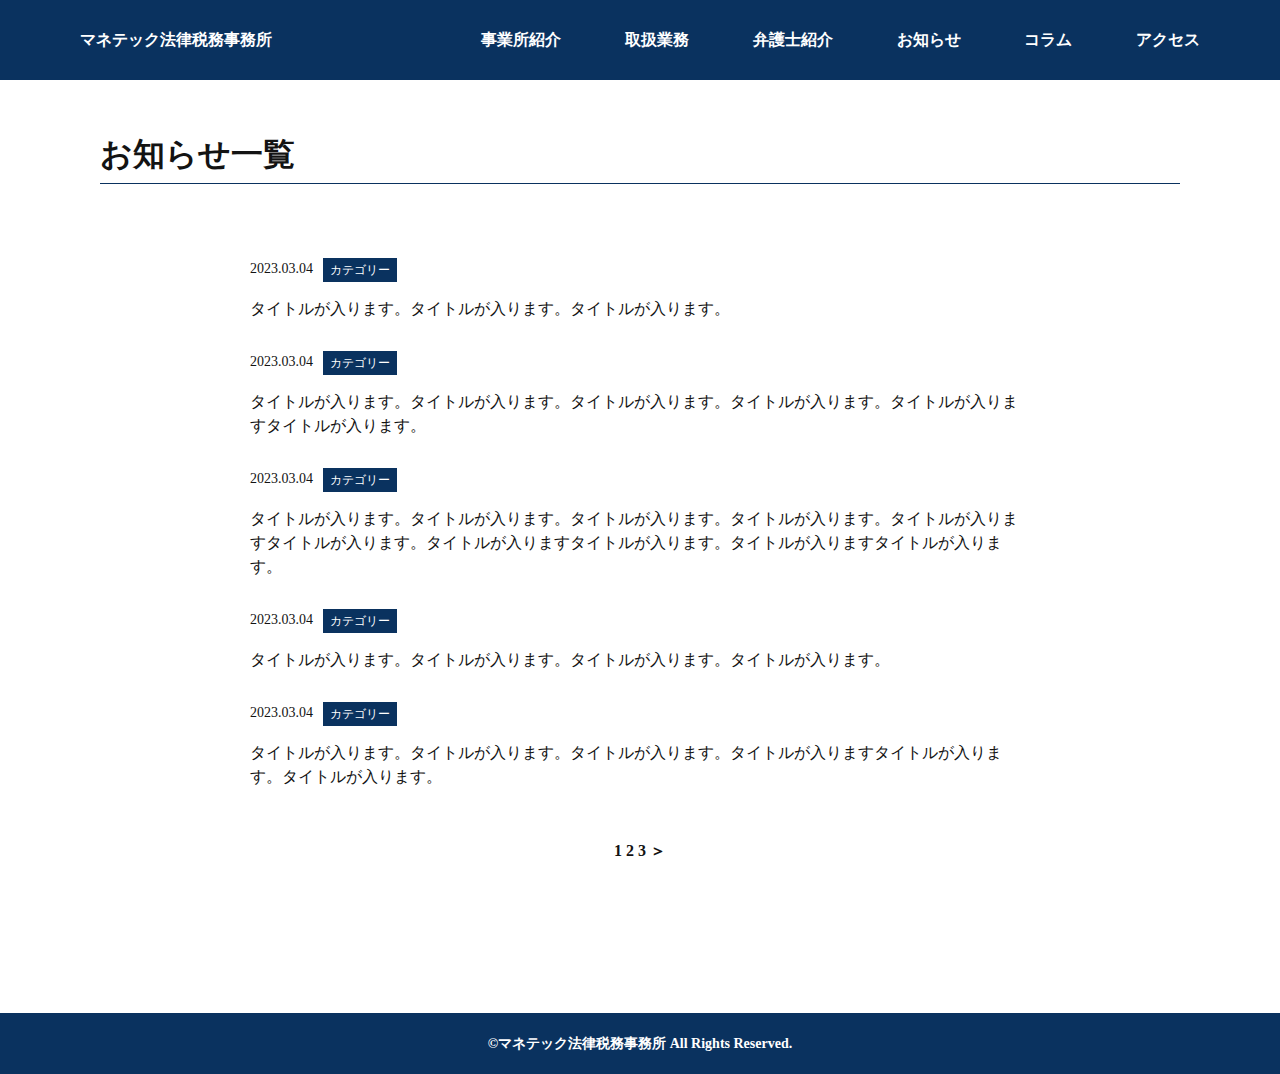
==== column-archive.html @ 5e1b0d04 "2024.05.03" ====
<!DOCTYPE html>
<html lang="ja">

<head>
  <meta charset="UTF-8">
  <meta name="viewport" content="width=device-width, initial-scale=1.0">
  <meta name="robots" content="noindex,nofollow">

  <!-- Primary Meta Tags -->
  <title>タイトル入れる</title>
  <meta name="title" content="タイトル入れる" />
  <meta name="description" content="デスクリプション入れる" />

  <!-- Graph / Facebook -->
  <meta property="og:type" content="website" />
  <meta property="og:url" content="URL入れる" />
  <meta property="og:title" content="タイトル入れる" />
  <meta property="og:description" content="デスクリプション入れる" />
  <meta property="og:image" content="OGP画像入れる" />

  <!-- Twitter -->
  <meta property="twitter:card" content="summary_large_image" />
  <meta property="twitter:url" content="URL入れる" />
  <meta property="twitter:title" content="タイトル入れる" />
  <meta property="twitter:description" content="デスクリプション入れる" />
  <meta property="twitter:image" content="OGP画像入れる" />

  <!-- Meta Tags Generated with https://metatags.io -->

  <link rel="stylesheet" href="css/style.css">
  <link rel="stylesheet" href="css/reset.css">
  <link rel="preconnect" href="https://fonts.googleapis.com">
  <link rel="preconnect" href="https://fonts.gstatic.com" crossorigin>
  <link href="https://fonts.googleapis.com/css2?family=Noto+Sans+JP:wght@400;500;700;900&display=swap" rel="stylesheet">
  <link href="https://fonts.googleapis.com/css2?family=Noto+Sans:ital,wght@0,100..900;1,100..900&display=swap"
    rel="stylesheet">
  <link href="https://fonts.googleapis.com/css2?family=Anton&display=swap" rel="stylesheet">
  <link rel="icon" type="image/ico" href="image/favicon.ico">
  <link rel="apple-touch-icon" href="image/apple-touch-icon.png" sizes="180x180">
  <link rel="icon" type="image/png" href="image/android-chrome.png" sizes="192x192">
  <link rel="canonical" href="">
  <script src="https://yubinbango.github.io/yubinbango/yubinbango.js" charset="UTF-8"></script>

</head>


<body>

  <header class="header top__header">
    <div class="header__inner">
      <a href="index.html">マネテック法律税務事務所</a>

      <nav class="nav header__nav">
        <ul class="nav__lists header__lists">
          <li class="nav__item header__item"><a href="office.html">事業所紹介</a></li>
          <li class="nav__item header__item"><a href="service.html">取扱業務</a></li>
          <li class="nav__item header__item"><a href="introduce.html">弁護士紹介</a></li>
          <li class="nav__item header__item"><a href="news-archive.html">お知らせ</a></li>
          <li class="nav__item header__item"><a href="column-archive.html">コラム</a></li>
          <li class="nav__item header__item"><a href="#access">アクセス</a></li>
          
          <!-- /.header-list -->
        </ul>
        <!-- /.header-lists -->
      </nav>

      <div class="sp__header__toggle">
        <span></span>
        <span></span>
        <span></span>
        <!-- /.header__toggle-line -->
      </div>
      <!-- /.header__toggle -->

      <div id="sp__header__modal" class="sp__header__modal">
        <div class="sp__header__bg js__sp__header__close"></div>
        <div class="sp__header__modal__inner">
          <nav class="sp__header__nav">
            <ul class="nav__lists header__lists">
              <li class="nav__item header__item"><a href="about-us.html">私たちについて</a></li>
              <li class="nav__item header__item"><a href="service.html">サービス</a></li>
              <li class="nav__item header__item"><a href="news-archive.html">お知らせ</a></li>
              <li class="nav__item header__item"><a href="contact.html">お問い合わせ</a></li>
              <!-- /.header-list -->
            </ul>
          </nav>
          <!-- /.sp__header__nav -->

        </div>
        <!-- /.sp__header__modal_inner -->
      </div>
      <!-- /.sp__header__modal -->
    </div>
  </header>
  <!-- /.header -->

  <div class="page__title">
    <div class="container">
      <div class="page__title__box">
        <h2>お知らせ一覧</h2>
      </div>
    </div>
    <!-- /.container -->
  </div>
  <!-- /.page__title -->

  <section class="news-archive">
    <div class="container">
      <div class="news__post-lists">
        <a class="news-archive__post-item" href="news-detail.html">
          <div class="post__info">
            <time datetime="2023-03-04">2023.03.04</time>
            <p class="post__category">カテゴリー</p>
          </div>
          <div class="post">
            <p class="post__title">タイトルが入ります。タイトルが入ります。タイトルが入ります。</p>
          </div>
          <!-- /.post-box -->
        </a>
        <a class="news-archive__post-item" href="news-detail.html">
          <div class="post__info">
            <time datetime="2023-03-04">2023.03.04</time>
            <p class="post__category">カテゴリー</p>
          </div>
          <div class="post">
            <p class="post__title">タイトルが入ります。タイトルが入ります。タイトルが入ります。タイトルが入ります。タイトルが入りますタイトルが入ります。</p>
          </div>
          <!-- /.post-box -->
        </a>
        <a class="news-archive__post-item" href="news-detail.html">
          <div class="post__info">
            <time datetime="2023-03-04">2023.03.04</time>
            <p class="post__category">カテゴリー</p>
          </div>
          <div class="post">
            <p class="post__title">タイトルが入ります。タイトルが入ります。タイトルが入ります。タイトルが入ります。タイトルが入りますタイトルが入ります。タイトルが入りますタイトルが入ります。タイトルが入りますタイトルが入ります。</p>
          </div>
          <!-- /.post-box -->
        </a>
        <a class="news-archive__post-item" href="news-detail.html">
          <div class="post__info">
            <time datetime="2023-03-04">2023.03.04</time>
            <p class="post__category">カテゴリー</p>
          </div>
          <div class="post">
            <p class="post__title">タイトルが入ります。タイトルが入ります。タイトルが入ります。タイトルが入ります。</p>
          </div>
          <!-- /.post-box -->
        </a>
        <a class="news-archive__post-item" href="news-detail.html">
          <div class="post__info">
            <time datetime="2023-03-04">2023.03.04</time>
            <p class="post__category">カテゴリー</p>
          </div>
          <div class="post">
            <p class="post__title">タイトルが入ります。タイトルが入ります。タイトルが入ります。タイトルが入りますタイトルが入ります。タイトルが入ります。</p>
          </div>
          <!-- /.post-box -->
        </a>
      </div>
      <!-- /.news__post-lists -->
      <div class="pagination">

        <a class="pagination__pager pagination__current" href="">1</a>
        <!-- /.pagination__pager -->

        <a class="pagination__pager" href="">2</a>
        <!-- /.pagination__pager -->

        <a class="pagination__pager" href="">3</a>
        <!-- /.pagination__pager -->

        <a class="pagination__next is-active" href="">
          ＞
        </a>

      </div>
      <!-- /.pagination -->
    </div>
    <!-- /.container -->
  </section>



  <footer class="footer">
    <div class="container">
      <div class="copy">
        <h1>&copy;マネテック法律税務事務所 All Rights Reserved.</h1>
      </div>
      <!-- /.copy -->
    </div>

  </footer>
  <!-- /.footer -->

  <script src="js/script.js"></script>

</body>

</html>
---- css/style.css ----
@charset "UTF-8";
body {
  color: #131313;
  background-color: #FFF;
  font-family: "Noto Serif JP", serif;
  font-weight: 700;
  line-height: 1.5;
  position: relative;
}

.container {
  height: 100%;
  margin: 0 auto;
  max-width: 1080px;
  width: 100%;
}

h2 {
  font-size: 32px;
}

h3 {
  font-size: 24px;
}

p {
  font-weight: 400;
  line-height: 1.5;
}

.section__title {
  text-align: center;
  position: relative;
}

.section__title h2 {
  color: #0A325F;
}

.section__title::after {
  content: "";
  display: block;
  width: 60px;
  height: 1px;
  background-color: #0A325F;
  position: absolute;
  top: calc(100% + 5px);
  left: 50%;
  transform: translateX(-50%);
}

time {
  font-weight: 400;
  font-size: 14px;
  color: #131313;
}

img {
  height: 100%;
  -o-object-fit: cover;
  object-fit: cover;
  width: 100%;
}

/* ヘッダー */
.header {
  background-color: #0A325F;
  height: 80px;
  padding: 0 80px;
  width: 100%;
}
.header__inner a {
  color: #FFF;
}

.nav {
  height: 100%;
}

.header__inner,
.footer__inner {
  align-items: center;
  display: flex;
  height: 100%;
  justify-content: space-between;
  margin: 0 auto;
  width: 100%;
}

.nav__lists {
  align-items: center;
  display: flex;
  gap: 4.98vw;
  height: 100%;
}

.nav__item a {
  font-size: 16px;
  font-weight: 900;
}

.sp__header__toggle {
  display: none;
}

.sp__header__modal {
  background-color: rgba(255, 255, 255, 0.9);
  display: none;
  height: 100vh;
  left: 0;
  position: absolute;
  top: 0;
  width: 100vw;
}

.fv {
  align-items: center;
  background-image: url(../assets/img/FV.png);
  background-position: center;
  background-repeat: no-repeat;
  background-size: cover;
  display: flex;
  height: 35.29vw;
  min-height: 480px;
  position: relative;
  width: 100%;
}

.fv__title {
  width: 100%;
  max-width: 780px;
  color: #0A325F;
  font-size: clamp(3.5rem, 5.86vw, 5rem);
  writing-mode: vertical-lr;
  margin: 0 auto;
}

.top__news {
  background-color: #E8E8E8;
  padding-top: 80px;
  padding-bottom: 80px;
}

.news__post-lists {
  max-width: 780px;
  margin: 50px auto 0;
}

.news__post-lists a {
  display: flex;
  align-items: center;
  gap: 30px;
  margin-bottom: 30px;
}

.news__post-lists a:last-child {
  margin-bottom: 0;
}

.btn {
  width: 380px;
  text-align: center;
  margin: 50px auto 0;
  transition: 0.2s;
}

.btn a {
  display: block;
  width: 100%;
  height: 100%;
  font-size: 20px;
  padding-top: 27px;
  padding-bottom: 27px;
}

.more__btn {
  background-color: #fff;
  border: 1px solid #0A325F;
}
.more__btn:hover {
  background-color: #0A325F;
  color: #FFF;
}

.greeting {
  margin-top: 100px;
}

.top__greeting__contents {
  display: flex;
  justify-content: center;
  align-items: flex-end;
  gap: 68px;
  margin-top: 50px;
}

.top__greeting__text-box {
  width: 52.7777777778%;
  background-color: #E8E8E8;
  padding: 30px 90px 30px 50px;
}

.top__greeting__text-box p {
  line-height: 1.5;
  margin-top: 15px;
  margin-bottom: 20px;
}

.top__greeting__img {
  width: 27.037037037%;
  height: 331px;
}

.signature {
  text-align: right;
}

.top__service {
  margin-top: 100px;
}
.top__service__contents {
  display: flex;
  justify-content: space-between;
  margin-top: 50px;
}
.top__service__content {
  width: 30.1851851852%;
}
.top__service__img {
  width: 100%;
  height: 187px;
}
.top__service__text-box {
  background-color: #0A325F;
  color: #FFF;
  padding: 30px 35px;
}

.access {
  margin-top: 150px;
  margin-bottom: 100px;
}
.access__contents {
  display: flex;
  justify-content: center;
  gap: 50px;
  margin-top: 80px;
}
.access__text-box h3 {
  margin-bottom: 25px;
}
.access__text-box dl {
  margin-bottom: 25px;
}
.access__text-box dl:last-child {
  margin-bottom: 0;
}

.footer {
  background-color: #0A325F;
}

.copy {
  padding-top: 20px;
  padding-bottom: 20px;
  text-align: center;
}

.copy h1 {
  color: #FFF;
  font-size: 14px;
}

.page__title {
  margin-top: 50px;
}
.page__title__box {
  position: relative;
}
.page__title__box::after {
  content: "";
  display: block;
  max-width: 1080px;
  width: 100%;
  height: 1px;
  background-color: #0A325F;
  margin-top: 5px;
  position: absolute;
  top: 100%;
  left: 0;
  -webkit-animation: scrollRight 2s ease-in-out;
          animation: scrollRight 2s ease-in-out;
}

@-webkit-keyframes scrollRight {
  0% {
    transform-origin: left;
    transform: scaleX(0);
  }
  100% {
    transform-origin: left;
    transform: scaleX(1);
  }
}

@keyframes scrollRight {
  0% {
    transform-origin: left;
    transform: scaleX(0);
  }
  100% {
    transform-origin: left;
    transform: scaleX(1);
  }
}
.service {
  margin-top: 80px;
  margin-bottom: 150px;
}
.service__box {
  display: flex;
  align-items: center;
  justify-content: space-between;
  margin-bottom: 100px;
}
.service__box:nth-child(2n) {
  flex-direction: row-reverse;
}
.service__box:last-child {
  margin-bottom: 0;
}
.service__box__text-box {
  width: 64.8148148148%;
}
.service__box__text-box h3 {
  margin-bottom: 15px;
}
.service__box__img {
  width: 31.7592592593%;
}

.news-archive {
  margin-top: 80px;
  margin-bottom: 150px;
}

.news__post-lists .news-archive__post-item {
  flex-direction: column;
  align-items: flex-start;
  gap: 15px;
}

.post__info {
  display: flex;
  gap: 10px;
}

.post__category {
  display: inline-block;
  color: #FFF;
  background-color: #0A325F;
  font-size: 12px;
  padding: 3px 7px;
}

.pagination {
  text-align: center;
  margin-top: 50px;
}
/*# sourceMappingURL=style.css.map */
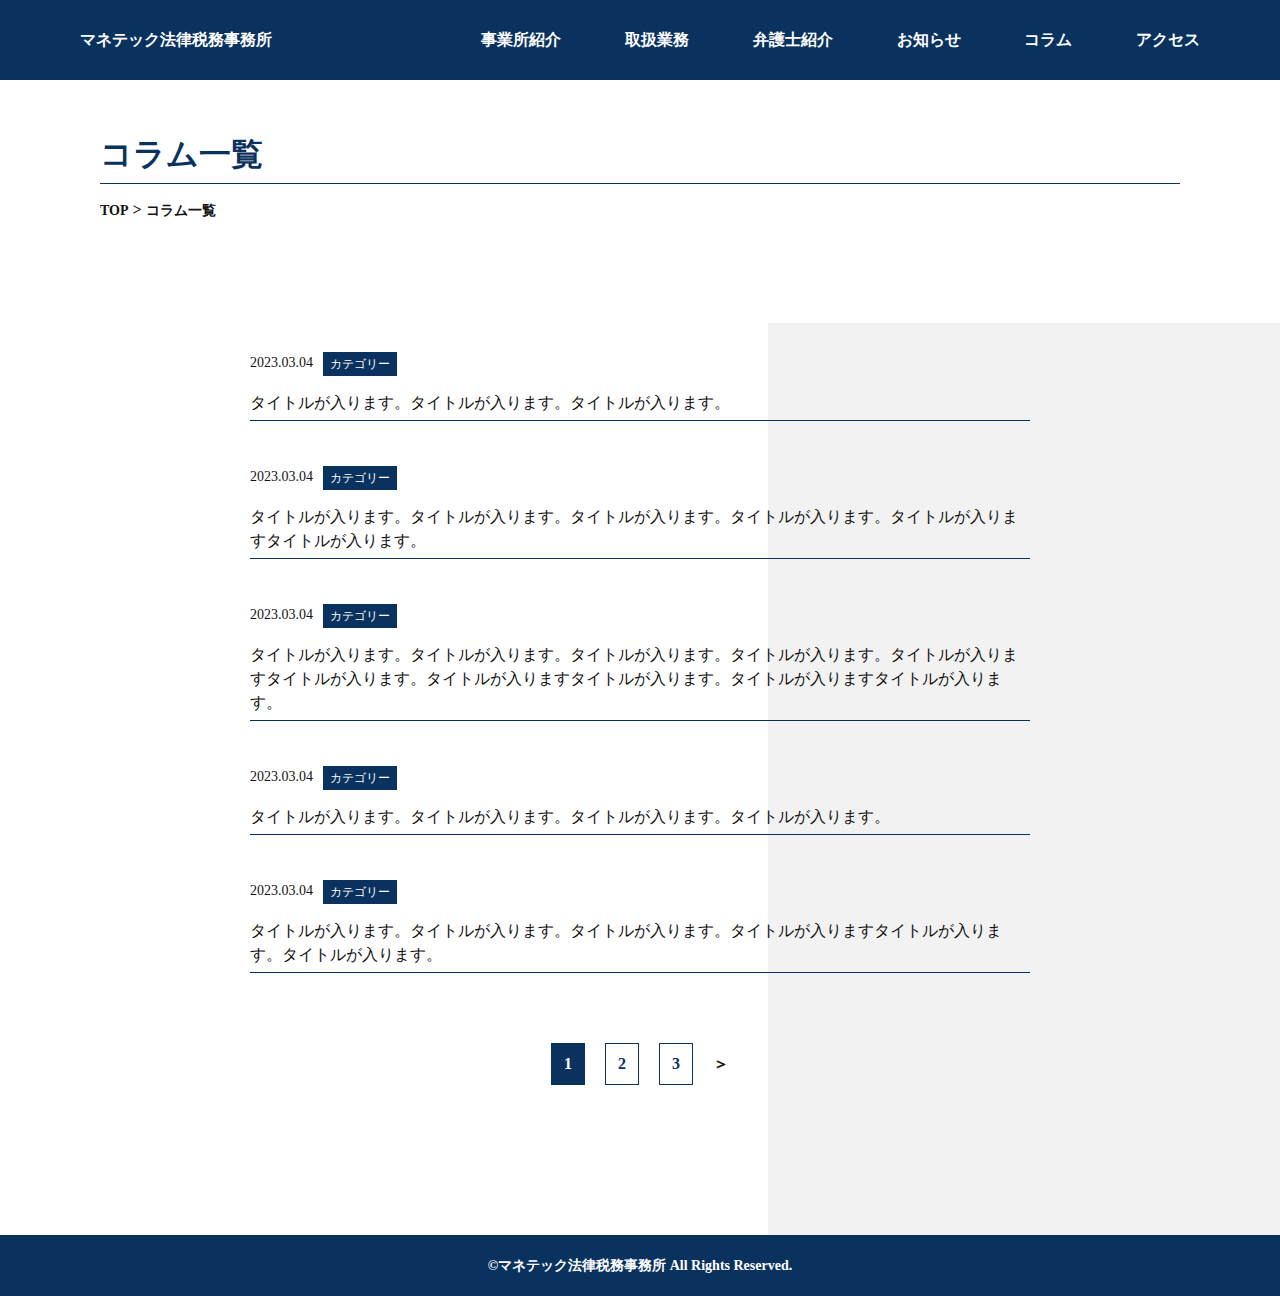
==== commit 8cc5f8ed: "2024.0505" ====
--- a/column-archive.html
+++ b/column-archive.html
@@ -97,17 +97,23 @@
   <div class="page__title">
     <div class="container">
       <div class="page__title__box">
-        <h2>お知らせ一覧</h2>
-      </div>
+        <h2>コラム一覧</h2>
+      </div>
+      <div class="breadcrumb">
+        <a href="index.html">TOP</a>
+        >
+        <a href="">コラム一覧</a>
+      </div>
+      <!-- /.breadcrumb -->
     </div>
     <!-- /.container -->
   </div>
   <!-- /.page__title -->
 
-  <section class="news-archive">
+  <section class="column-archive">
     <div class="container">
-      <div class="news__post-lists">
-        <a class="news-archive__post-item" href="news-detail.html">
+      <div class="column__post-lists">
+        <a class="column-archive__post-item" href="column-detail.html">
           <div class="post__info">
             <time datetime="2023-03-04">2023.03.04</time>
             <p class="post__category">カテゴリー</p>
@@ -117,7 +123,7 @@
           </div>
           <!-- /.post-box -->
         </a>
-        <a class="news-archive__post-item" href="news-detail.html">
+        <a class="column-archive__post-item" href="column-detail.html">
           <div class="post__info">
             <time datetime="2023-03-04">2023.03.04</time>
             <p class="post__category">カテゴリー</p>
@@ -127,7 +133,7 @@
           </div>
           <!-- /.post-box -->
         </a>
-        <a class="news-archive__post-item" href="news-detail.html">
+        <a class="column-archive__post-item" href="column-detail.html">
           <div class="post__info">
             <time datetime="2023-03-04">2023.03.04</time>
             <p class="post__category">カテゴリー</p>
@@ -137,7 +143,7 @@
           </div>
           <!-- /.post-box -->
         </a>
-        <a class="news-archive__post-item" href="news-detail.html">
+        <a class="column-archive__post-item" href="column-detail.html">
           <div class="post__info">
             <time datetime="2023-03-04">2023.03.04</time>
             <p class="post__category">カテゴリー</p>
@@ -147,7 +153,7 @@
           </div>
           <!-- /.post-box -->
         </a>
-        <a class="news-archive__post-item" href="news-detail.html">
+        <a class="column-archive__post-item" href="column-detail.html">
           <div class="post__info">
             <time datetime="2023-03-04">2023.03.04</time>
             <p class="post__category">カテゴリー</p>
@@ -158,7 +164,7 @@
           <!-- /.post-box -->
         </a>
       </div>
-      <!-- /.news__post-lists -->
+      <!-- /.column__post-lists -->
       <div class="pagination">
 
         <a class="pagination__pager pagination__current" href="">1</a>
--- a/css/style.css
+++ b/css/style.css
@@ -127,12 +127,16 @@
 }
 
 .fv__title {
-  width: 100%;
-  max-width: 780px;
+  display: inline-block;
   color: #0A325F;
   font-size: clamp(3.5rem, 5.86vw, 5rem);
-  writing-mode: vertical-lr;
-  margin: 0 auto;
+  background-color: rgba(255, 255, 255, 0.6);
+  font-family: "Zen Old Mincho", serif;
+  font-weight: 700;
+  padding: 10px 20px;
+  position: absolute;
+  top: 40%;
+  left: 21.4%;
 }
 
 .top__news {
@@ -150,7 +154,9 @@
   display: flex;
   align-items: center;
   gap: 30px;
-  margin-bottom: 30px;
+  border-bottom: 1px solid #0A325F;
+  padding-bottom: 5px;
+  margin-bottom: 45px;
 }
 
 .news__post-lists a:last-child {
@@ -220,10 +226,14 @@
 }
 .top__service__contents {
   display: flex;
-  justify-content: space-between;
+  justify-content: center;
+  flex-wrap: wrap;
+  gap: 50px;
   margin-top: 50px;
 }
 .top__service__content {
+  display: flex;
+  flex-direction: column;
   width: 30.1851851852%;
 }
 .top__service__img {
@@ -231,9 +241,15 @@
   height: 187px;
 }
 .top__service__text-box {
+  flex-grow: 1;
   background-color: #0A325F;
   color: #FFF;
   padding: 30px 35px;
+}
+.top__service__text-box h3 {
+  font-size: 20px;
+  font-weight: 700;
+  margin-bottom: 15px;
 }
 
 .access {
@@ -254,6 +270,24 @@
 }
 .access__text-box dl:last-child {
   margin-bottom: 0;
+}
+
+.top__contact {
+  background-color: #F2F2F2;
+  padding-top: 50px;
+  padding-bottom: 50px;
+  margin-bottom: 100px;
+}
+.top__contact__content {
+  text-align: center;
+  margin-top: 50px;
+}
+.top__contact__email {
+  display: inline-block;
+  background-color: #0A325F;
+  color: #fff;
+  padding: 30px 70px;
+  margin-top: 30px;
 }
 
 .footer {
@@ -290,6 +324,9 @@
   left: 0;
   -webkit-animation: scrollRight 2s ease-in-out;
           animation: scrollRight 2s ease-in-out;
+}
+.page__title__box h2 {
+  color: #0A325F;
 }
 
 @-webkit-keyframes scrollRight {
@@ -313,15 +350,22 @@
     transform: scaleX(1);
   }
 }
+.breadcrumb {
+  margin-top: 20px;
+}
+.breadcrumb a {
+  font-size: 14px;
+}
+
 .service {
-  margin-top: 80px;
-  margin-bottom: 150px;
+  padding-top: 80px;
+  padding-bottom: 150px;
 }
 .service__box {
   display: flex;
   align-items: center;
   justify-content: space-between;
-  margin-bottom: 100px;
+  margin-bottom: 125px;
 }
 .service__box:nth-child(2n) {
   flex-direction: row-reverse;
@@ -334,17 +378,51 @@
 }
 .service__box__text-box h3 {
   margin-bottom: 15px;
+  padding-left: 20px;
+  position: relative;
+}
+.service__box__text-box h3::before {
+  content: "";
+  display: block;
+  width: 8px;
+  height: 100%;
+  background-color: #0A325F;
+  position: absolute;
+  top: 0;
+  left: 0;
+}
+.service__box__text-box p {
+  line-height: 1.75;
+  margin-bottom: 15px;
+}
+.service__box__text-box p:last-child {
+  margin-bottom: 0;
 }
 .service__box__img {
   width: 31.7592592593%;
 }
 
-.news-archive {
-  margin-top: 80px;
-  margin-bottom: 150px;
-}
-
-.news__post-lists .news-archive__post-item {
+.news-archive,
+.column-archive {
+  padding-top: 80px;
+  padding-bottom: 150px;
+  position: relative;
+}
+.news-archive::after,
+.column-archive::after {
+  content: "";
+  display: block;
+  width: 40%;
+  height: 90%;
+  background-color: #F2F2F2;
+  position: absolute;
+  top: 10%;
+  right: 0;
+  z-index: -1;
+}
+
+.news__post-lists .news-archive__post-item,
+.column__post-lists .column-archive__post-item {
   flex-direction: column;
   align-items: flex-start;
   gap: 15px;
@@ -364,7 +442,170 @@
 }
 
 .pagination {
-  text-align: center;
+  display: flex;
+  gap: 20px;
+  justify-content: center;
+  align-items: center;
+  margin-top: 70px;
+}
+.pagination__pager {
+  padding: 8px 12px;
+  color: #0A325F;
+  background-color: #fff;
+  border: 1px solid #0A325F;
+  transition: 0.2s;
+}
+.pagination__pager:hover {
+  color: #fff;
+  background-color: #0A325F;
+}
+.pagination__current {
+  color: #fff;
+  background-color: #0A325F;
+}
+
+.news-detail {
+  margin-top: 75px;
+  margin-bottom: 150px;
+}
+
+.news-detail__content h2 {
+  margin-top: 20px;
+  margin-bottom: 20px;
+}
+.news-detail__content__heading {
+  margin-top: 25px;
+}
+
+.back__btn {
+  background-color: #fff;
+  border: 1px solid #0A325F;
+}
+.back__btn:hover {
+  background-color: #0A325F;
+  color: #FFF;
+}
+
+.column__post-lists {
+  max-width: 780px;
+  margin: 50px auto 0;
+}
+
+.column__post-lists a {
+  display: flex;
+  align-items: center;
+  gap: 30px;
+  border-bottom: 1px solid #0A325F;
+  padding-bottom: 5px;
+  margin-bottom: 45px;
+}
+
+.column__post-lists a:last-child {
+  margin-bottom: 0;
+}
+
+.lawyer {
+  margin-top: 80px;
+  margin-bottom: 150px;
+}
+.lawyer__img {
+  width: 100%;
+  height: 560px;
+  position: relative;
+}
+.lawyer__signature {
+  display: flex;
+  align-items: center;
+  gap: 20px;
+  background-color: rgba(255, 255, 255, 0.8);
+  padding: 15px 25px;
+  position: absolute;
+  top: 78%;
+  right: 7.5%;
+}
+.lawyer__introduce, .lawyer__career {
+  margin-top: 75px;
+}
+.lawyer__introduce h3, .lawyer__career h3 {
+  color: #0A325F;
+  padding-left: 20px;
+  position: relative;
+}
+.lawyer__introduce h3::before, .lawyer__career h3::before {
+  content: "";
+  display: block;
+  width: 8px;
+  height: 100%;
+  background-color: #0A325F;
+  position: absolute;
+  top: 0;
+  left: 0;
+}
+.lawyer__introduce h2, .lawyer__career h2 {
+  margin-top: 20px;
+  margin-bottom: 20px;
+}
+.lawyer__career__lists {
+  max-width: 900px;
+  margin: 50px auto 0;
+}
+.lawyer__career__lists dl {
+  display: flex;
+  background-color: #F2F2F2;
+  padding: 15px 0;
+  border-bottom: 1px solid #fff;
+}
+.lawyer__career__lists dt {
+  width: 24.4444444444%;
+  border-right: 1px solid #0A325F;
+  padding: 5px 30px;
+}
+.lawyer__career__lists dd {
+  width: 75.5555555556%;
+  padding: 5px 30px;
+}
+
+.office {
+  margin-top: 75px;
+  margin-bottom: 150px;
+}
+.office__img {
+  width: 100%;
+  height: 560px;
+}
+.office__introduce {
+  margin-top: 25px;
+}
+
+.office__access {
+  max-width: 800px;
+  margin: 0 auto;
+}
+.office__access h3 {
+  padding-left: 20px;
   margin-top: 50px;
+  position: relative;
+}
+.office__access h3::before {
+  content: "";
+  display: block;
+  width: 8px;
+  height: 100%;
+  background-color: #0A325F;
+  position: absolute;
+  top: 0;
+  left: 0;
+}
+.office__access__text-box {
+  display: flex;
+  justify-content: space-between;
+  margin: 50px auto;
+}
+
+.access__text-box__item dt {
+  font-size: 20px;
+  border-top: 2px solid #0A325F;
+  padding-top: 3px;
+  margin-bottom: 8px;
 }
 /*# sourceMappingURL=style.css.map */